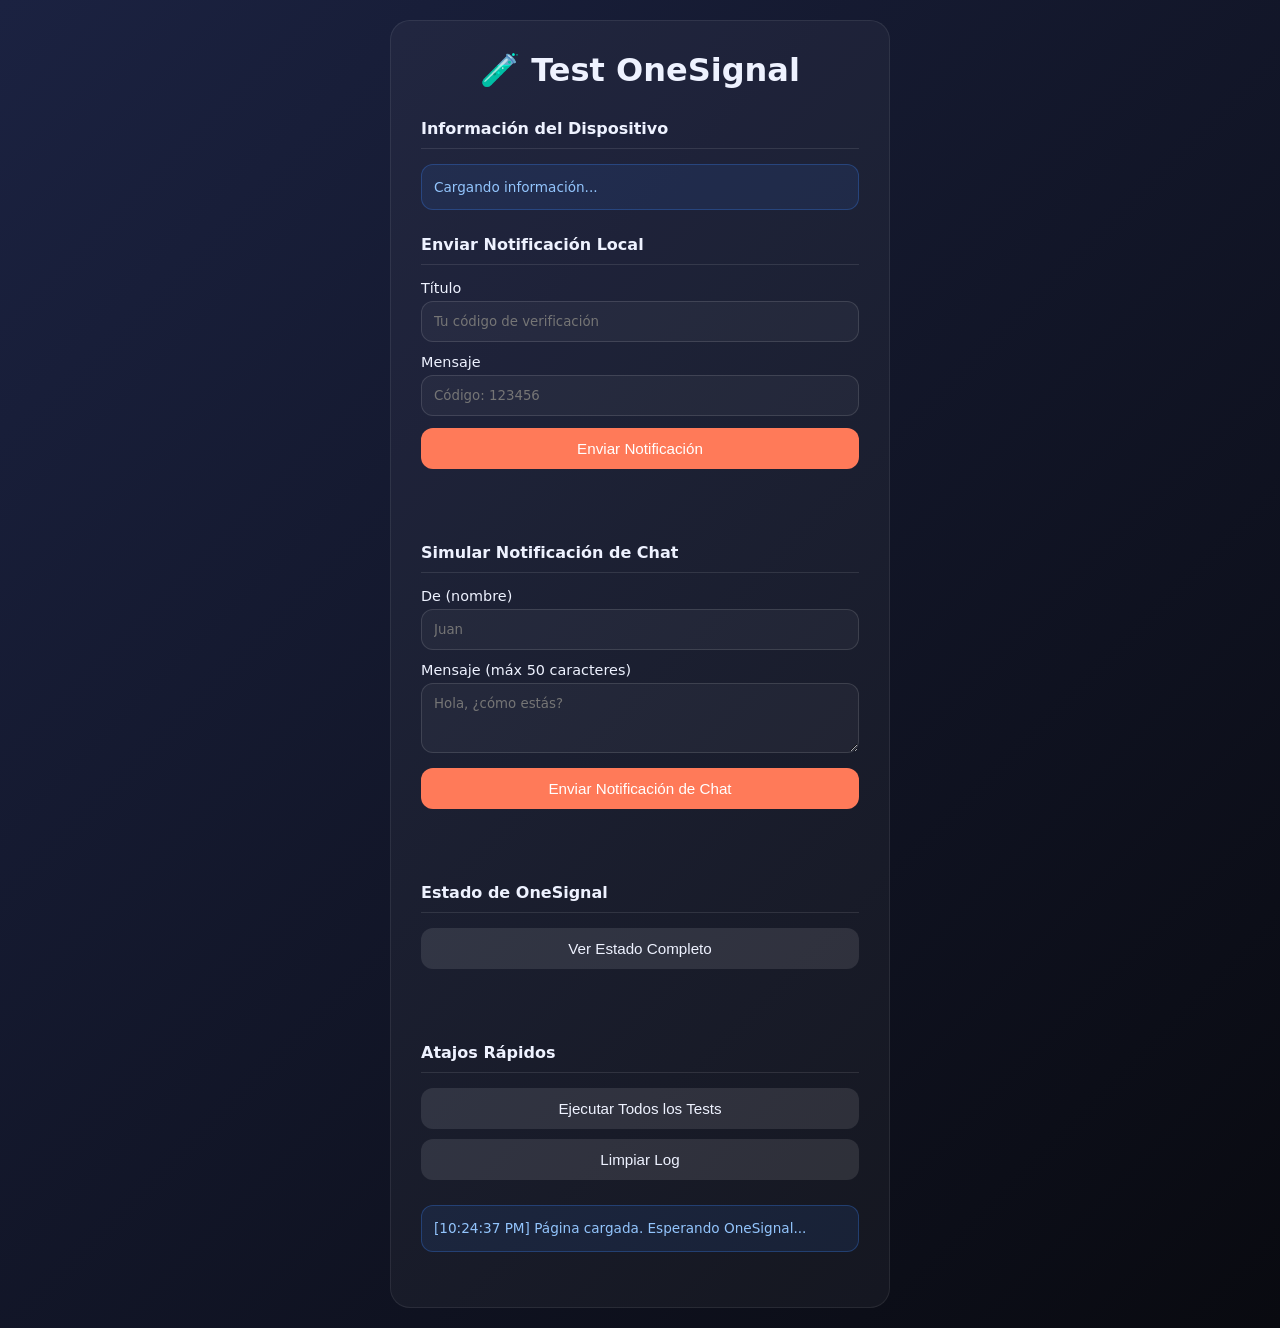
==== test-onesignal.html @ d6e918df "Add files via upload" ====
<!DOCTYPE html>
<html lang="es">
<head>
  <meta charset="UTF-8" />
  <meta name="viewport" content="width=device-width, initial-scale=1.0" />
  <title>Test OneSignal - Friendly Zapata</title>
  <style>
    * {
      box-sizing: border-box;
    }
    body {
      margin: 0;
      font-family: Inter, system-ui, sans-serif;
      background: linear-gradient(135deg, #1b2241 0%, #090a10 100%);
      color: #eef2ff;
      min-height: 100vh;
      display: flex;
      align-items: center;
      justify-content: center;
      padding: 20px;
    }
    .container {
      background: rgba(255,255,255,0.04);
      border: 1px solid rgba(255,255,255,0.08);
      border-radius: 20px;
      padding: 30px;
      max-width: 500px;
      width: 100%;
    }
    h1 {
      text-align: center;
      margin: 0 0 30px;
    }
    .section {
      margin-bottom: 25px;
    }
    .section h2 {
      font-size: 1rem;
      margin: 0 0 15px;
      border-bottom: 1px solid rgba(255,255,255,0.1);
      padding-bottom: 10px;
    }
    label {
      display: block;
      margin-bottom: 12px;
      font-size: 0.9rem;
    }
    input, textarea {
      width: 100%;
      padding: 12px;
      border-radius: 12px;
      border: 1px solid rgba(255,255,255,0.12);
      background: rgba(255,255,255,0.04);
      color: #eef2ff;
      font-family: inherit;
      margin-top: 5px;
      box-sizing: border-box;
    }
    textarea {
      resize: vertical;
      min-height: 70px;
    }
    button {
      width: 100%;
      padding: 12px;
      background: #ff7a59;
      color: white;
      border: none;
      border-radius: 12px;
      font-weight: 500;
      cursor: pointer;
      font-size: 0.95rem;
      transition: background 0.2s;
      margin-bottom: 10px;
    }
    button:hover {
      background: #ff8f73;
    }
    button.secondary {
      background: rgba(255,255,255,0.1);
      color: #eef2ff;
    }
    button.secondary:hover {
      background: rgba(255,255,255,0.15);
    }
    .status {
      padding: 12px;
      border-radius: 12px;
      font-size: 0.85rem;
      margin-top: 15px;
      line-height: 1.5;
    }
    .status.success {
      background: rgba(34, 197, 94, 0.1);
      border: 1px solid rgba(34, 197, 94, 0.3);
      color: #86efac;
    }
    .status.error {
      background: rgba(239, 68, 68, 0.1);
      border: 1px solid rgba(239, 68, 68, 0.3);
      color: #fca5a5;
    }
    .status.info {
      background: rgba(59, 130, 246, 0.1);
      border: 1px solid rgba(59, 130, 246, 0.3);
      color: #93c5fd;
    }
    code {
      background: rgba(0,0,0,0.2);
      padding: 2px 6px;
      border-radius: 4px;
      font-size: 0.85em;
      font-family: 'Courier New', monospace;
    }
  </style>
</head>
<body>
  <div class="container">
    <h1>🧪 Test OneSignal</h1>

    <div class="section">
      <h2>Información del Dispositivo</h2>
      <p id="device-info" class="status info">Cargando información...</p>
    </div>

    <div class="section">
      <h2>Enviar Notificación Local</h2>
      <label>Título
        <input type="text" id="notification-title" placeholder="Tu código de verificación" />
      </label>
      <label>Mensaje
        <input type="text" id="notification-message" placeholder="Código: 123456" />
      </label>
      <button onclick="sendLocalNotification()">Enviar Notificación</button>
      <p id="notification-result" class="status"></p>
    </div>

    <div class="section">
      <h2>Simular Notificación de Chat</h2>
      <label>De (nombre)
        <input type="text" id="chat-from" placeholder="Juan" />
      </label>
      <label>Mensaje (máx 50 caracteres)
        <textarea id="chat-message" placeholder="Hola, ¿cómo estás?"></textarea>
      </label>
      <button onclick="sendChatNotification()">Enviar Notificación de Chat</button>
      <p id="chat-result" class="status"></p>
    </div>

    <div class="section">
      <h2>Estado de OneSignal</h2>
      <button onclick="checkOneSignalStatus()" class="secondary">Ver Estado Completo</button>
      <p id="onesignal-status" class="status"></p>
    </div>

    <div class="section">
      <h2>Atajos Rápidos</h2>
      <button onclick="testAll()" class="secondary">Ejecutar Todos los Tests</button>
      <button onclick="clearLog()" class="secondary">Limpiar Log</button>
      <p id="log" class="status info" style="max-height: 200px; overflow-y: auto; white-space: pre-wrap; word-break: break-all;"></p>
    </div>
  </div>

  <script src="https://cdn.onesignal.com/sdks/web/v16/OneSignalSDK.page.js" defer></script>
  <script>
    const log = (message, type = 'info') => {
      const logEl = document.getElementById('log');
      const timestamp = new Date().toLocaleTimeString();
      logEl.textContent += `[${timestamp}] ${message}\n`;
      logEl.scrollTop = logEl.scrollHeight;
      console.log(`[${type}]`, message);
    };

    const clearLog = () => {
      document.getElementById('log').textContent = '';
    };

    window.OneSignalDeferred = window.OneSignalDeferred || [];
    OneSignalDeferred.push(async function(OneSignal) {
      try {
        log('Inicializando OneSignal...', 'info');
        await OneSignal.init({
          appId: "7119fde0-b643-4a77-8efc-124fd69ea0bd",
          allowLocalhostAsSecureOrigin: true,
          notifyButton: { enable: false },
          serviceWorkerUpdaterParam: { enabled: false },
          serviceWorkerParam: { enabled: false }
        });
        log('✓ OneSignal inicializado correctamente', 'success');
        
        try {
          const userId = await OneSignal.User.PushSubscription.id;
          log(`✓ Player ID: ${userId}`, 'success');
          updateDeviceInfo();
        } catch (e) {
          log(`⚠ No se pudo obtener Player ID: ${e.message}`, 'info');
          updateDeviceInfo();
        }
      } catch (error) {
        log(`✗ Error en inicialización: ${error.message || error}`, 'error');
        updateDeviceInfo();
      }
    });

    const updateDeviceInfo = async () => {
      const info = [];
      info.push(`Navegador: ${navigator.userAgent.split('Chrome')[0].trim()}Chrome`);
      info.push(`Plataforma: ${navigator.platform}`);
      info.push(`Notificaciones permitidas: ${Notification.permission}`);
      info.push(`Ubicación disponible: ${navigator.geolocation ? 'Sí' : 'No'}`);
      
      if (window.OneSignal && typeof window.OneSignal.User !== 'undefined') {
        try {
          const subscriptionId = await window.OneSignal.User.PushSubscription.id;
          info.push(`✓ OneSignal Subscription: ${subscriptionId || 'Conectando...'}`);
        } catch (e) {
          info.push(`OneSignal Subscription: No disponible`);
        }
      } else {
        info.push(`OneSignal: Cargando...`);
      }

      document.getElementById('device-info').textContent = info.join('\n');
    };

    const sendLocalNotification = async () => {
      const title = document.getElementById('notification-title').value || 'Notification';
      const message = document.getElementById('notification-message').value || 'Test message';
      const resultEl = document.getElementById('notification-result');

      try {
        if (Notification.permission === 'granted') {
          new Notification(title, { 
            body: message,
            icon: 'data:image/svg+xml,<svg xmlns="http://www.w3.org/2000/svg" viewBox="0 0 100 100"><circle cx="50" cy="50" r="50" fill="%23ff7a59"/><text x="50" y="60" text-anchor="middle" font-size="60" fill="white" font-weight="bold">FZ</text></svg>'
          });
          resultEl.className = 'status success';
          resultEl.textContent = `✓ Notificación enviada: "${title}"\n${message}`;
          log(`✓ Notificación local enviada: ${title}`, 'success');
        } else {
          resultEl.className = 'status error';
          resultEl.textContent = `✗ Permisos de notificación no otorgados (estado: ${Notification.permission})`;
          log(`✗ Notificaciones no permitidas`, 'error');
        }
      } catch (error) {
        resultEl.className = 'status error';
        resultEl.textContent = `✗ Error: ${error.message}`;
        log(`✗ Error al enviar notificación: ${error.message}`, 'error');
      }
    };

    const sendChatNotification = () => {
      const from = document.getElementById('chat-from').value || 'Usuario';
      const message = document.getElementById('chat-message').value || 'Te envió un mensaje';
      const resultEl = document.getElementById('chat-result');

      try {
        if (Notification.permission === 'granted') {
          const title = `Nuevo mensaje de ${from}`;
          const body = message.substring(0, 50) + (message.length > 50 ? '...' : '');
          
          new Notification(title, { 
            body: body,
            tag: 'chat',
            requireInteraction: false,
            icon: 'data:image/svg+xml,<svg xmlns="http://www.w3.org/2000/svg" viewBox="0 0 100 100"><circle cx="50" cy="50" r="50" fill="%233b82f6"/><path d="M50 30 L70 50 L70 70 L30 70 L30 50 Z" fill="white"/><circle cx="40" cy="55" r="4" fill="%233b82f6"/><circle cx="50" cy="55" r="4" fill="%233b82f6"/><circle cx="60" cy="55" r="4" fill="%233b82f6"/></svg>'
          });
          
          resultEl.className = 'status success';
          resultEl.textContent = `✓ Notificación de chat simulada\nDe: ${from}\nMensaje: ${body}`;
          log(`✓ Notificación de chat: ${title}`, 'success');
        } else {
          resultEl.className = 'status error';
          resultEl.textContent = '✗ Permisos de notificación no otorgados';
          log(`✗ Notificaciones de chat no permitidas`, 'error');
        }
      } catch (error) {
        resultEl.className = 'status error';
        resultEl.textContent = `✗ Error: ${error.message}`;
        log(`✗ Error: ${error.message}`, 'error');
      }
    };

    const checkOneSignalStatus = () => {
      const statusEl = document.getElementById('onesignal-status');
      const status = [];

      status.push(`OneSignal cargado: ${typeof window.OneSignal !== 'undefined' ? '✓ Sí' : '✗ No'}`);
      status.push(`OneSignal.User: ${typeof window.OneSignal?.User !== 'undefined' ? '✓ Disponible' : '✗ No disponible'}`);
      status.push(`Notificaciones del navegador: ${Notification.permission}`);
      status.push(`AppId configurado: 7119fde0-b643-4a77-8efc-124fd69ea0bd`);

      statusEl.className = 'status info';
      statusEl.textContent = status.join('\n');
      log(`Estado de OneSignal verificado`, 'info');
    };

    const testAll = async () => {
      clearLog();
      log('Iniciando suite de tests...', 'info');
      
      setTimeout(() => {
        checkOneSignalStatus();
        log('---', 'info');
        sendLocalNotification();
      }, 1000);
    };

    // Initialize on page load
    window.addEventListener('load', () => {
      log('Página cargada. Esperando OneSignal...', 'info');
      setTimeout(updateDeviceInfo, 2000);
    });
  </script>
</body>
</html>
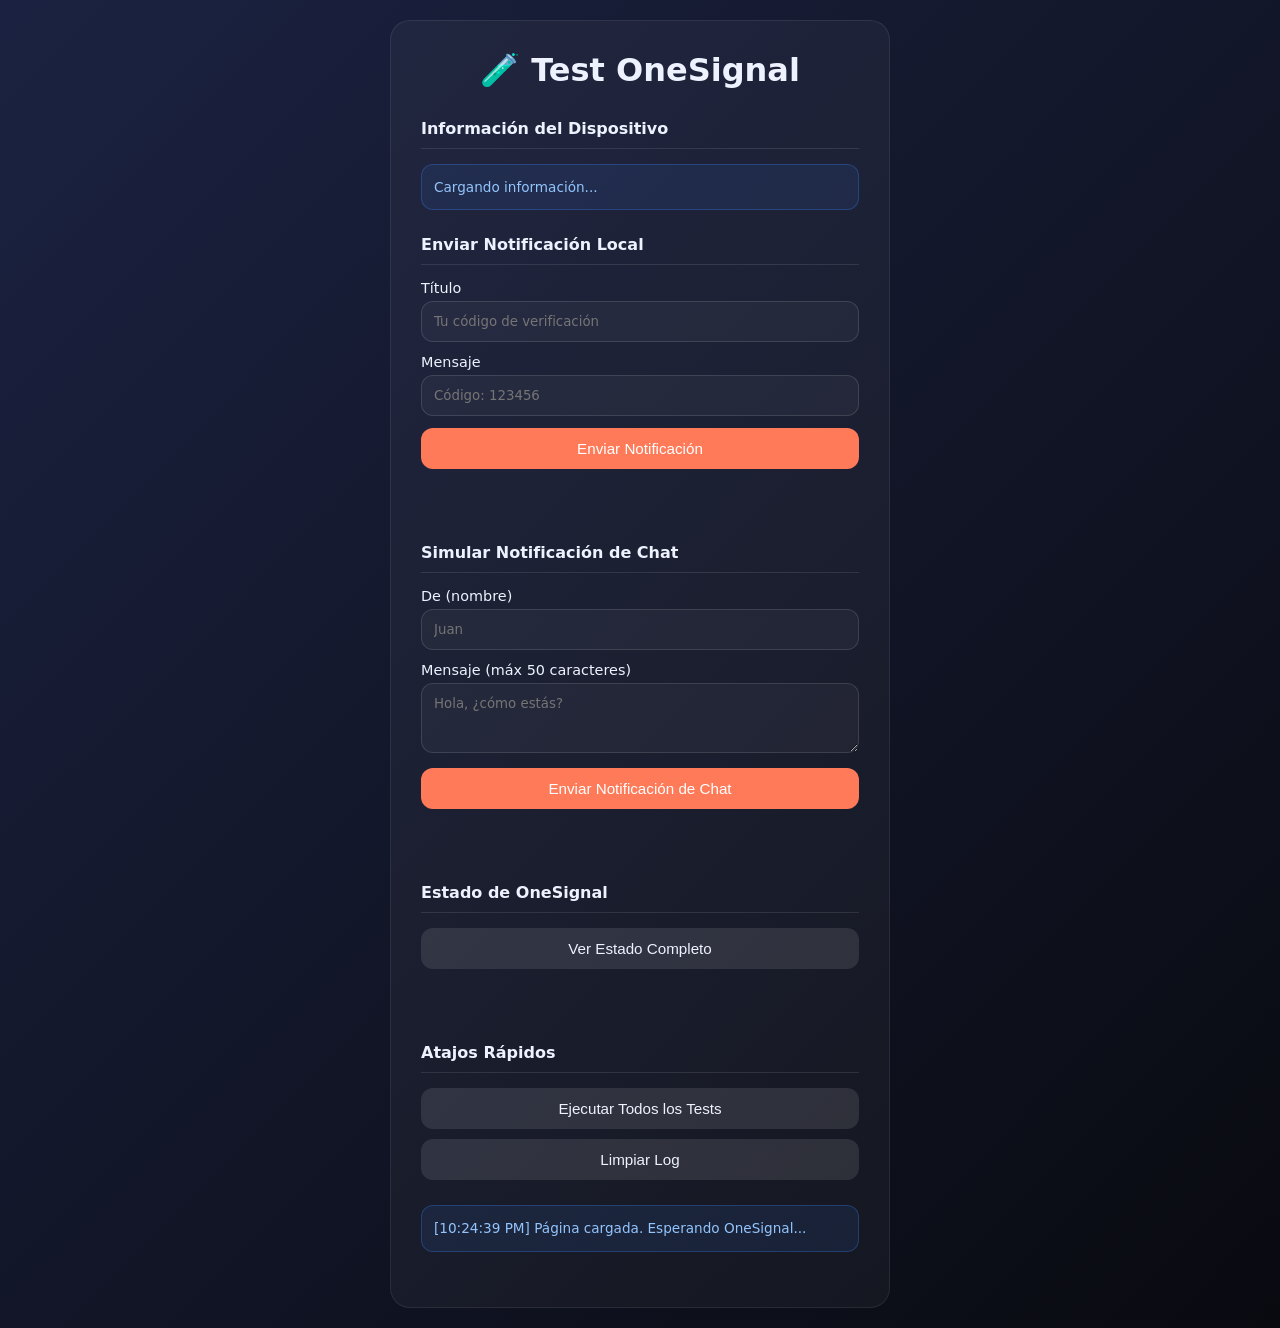
==== commit 863ee11d: "Add files via upload" ====
--- a/test-onesignal.html
+++ b/test-onesignal.html
@@ -178,10 +178,24 @@
     window.OneSignalDeferred = window.OneSignalDeferred || [];
     OneSignalDeferred.push(async function(OneSignal) {
       try {
+        window.addEventListener('error', (event) => {
+          if (event.message && event.message.includes('ServiceWorker')) {
+            event.preventDefault();
+            log('ServiceWorker error suprimido', 'info');
+          }
+        });
         log('Inicializando OneSignal...', 'info');
+        const isLocalhost = window.location.hostname === 'localhost' || window.location.hostname === '127.0.0.1';
+
+        if (isLocalhost) {
+          log('Modo desarrollo: OneSignal no disponible en localhost', 'warning');
+          log('✓ Notificaciones locales disponibles', 'success');
+          return;
+        }
+
         await OneSignal.init({
           appId: "7119fde0-b643-4a77-8efc-124fd69ea0bd",
-          allowLocalhostAsSecureOrigin: true,
+          allowLocalhostAsSecureOrigin: false,
           notifyButton: { enable: false },
           serviceWorkerUpdaterParam: { enabled: false },
           serviceWorkerParam: { enabled: false }
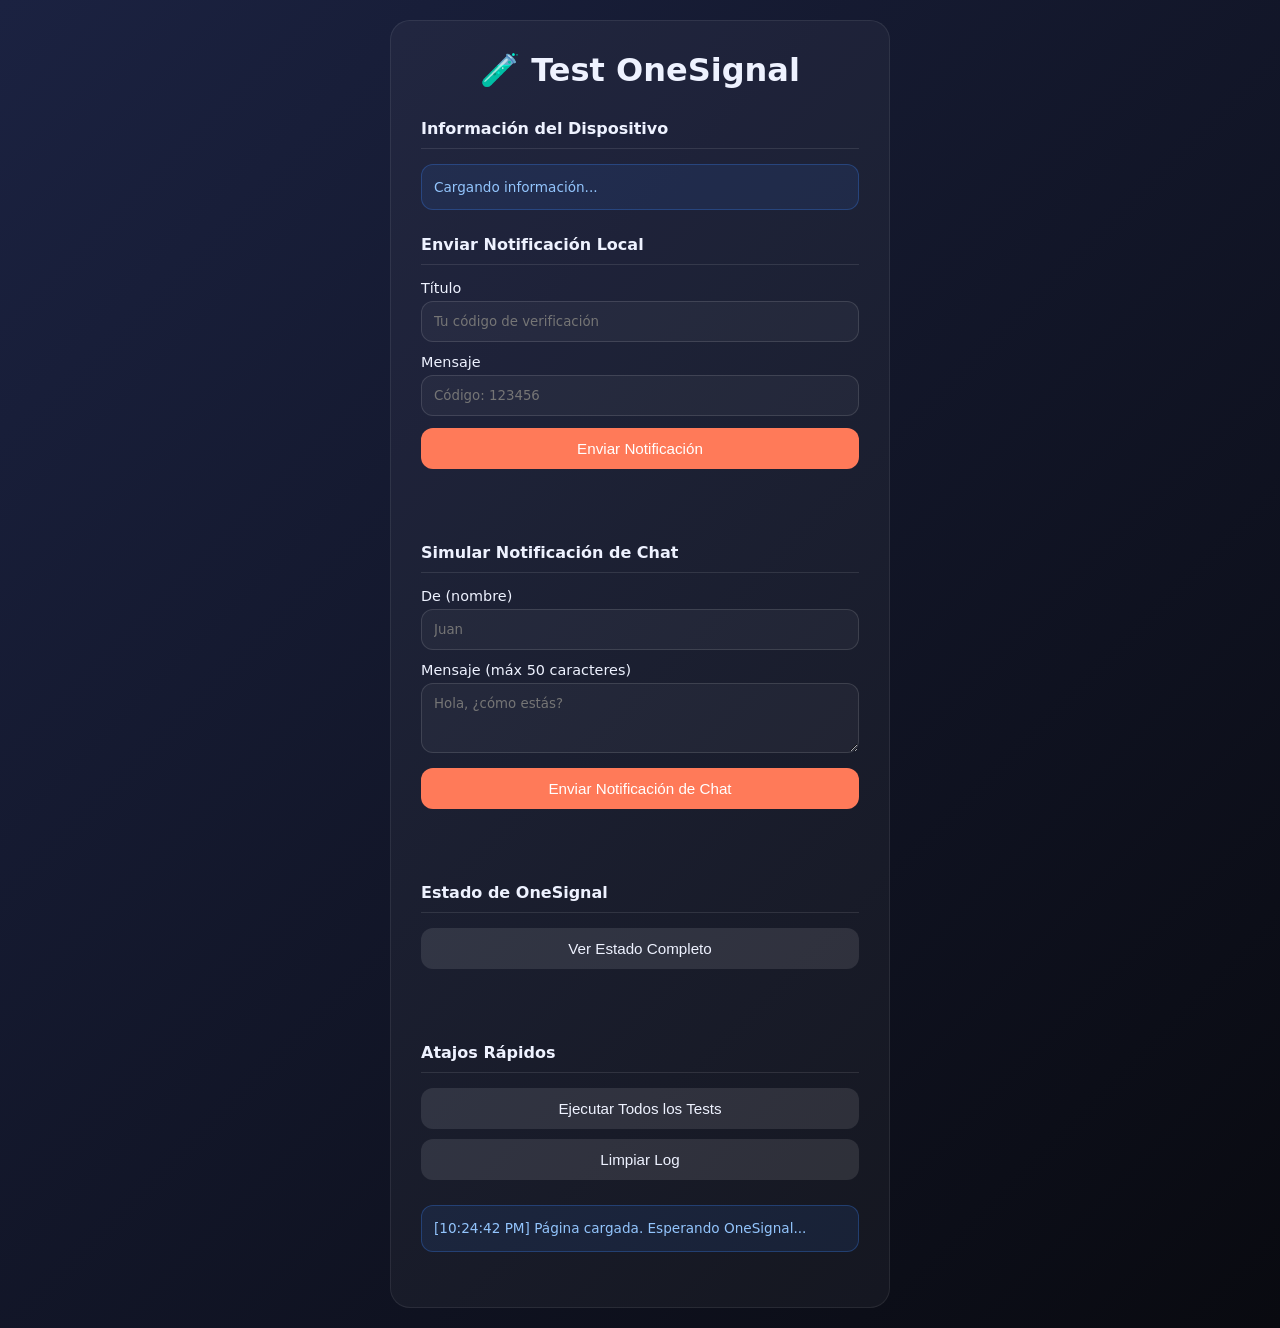
==== commit 3dd8783c: "Add files via upload" ====
--- a/test-onesignal.html
+++ b/test-onesignal.html
@@ -198,8 +198,25 @@
           allowLocalhostAsSecureOrigin: false,
           notifyButton: { enable: false },
           serviceWorkerUpdaterParam: { enabled: false },
-          serviceWorkerParam: { enabled: false }
+          serviceWorkerParam: { enabled: false },
+          autoResubscribe: true,
+          autoRegister: true,
+          promptOptions: {
+            slidedown: {
+              enabled: true,
+              autoPrompt: true,
+              actionMessage: "Te gustaría recibir notificaciones de nuevos mensajes?",
+              acceptButtonText: "Sí, activar",
+              cancelButtonText: "Ahora no"
+            }
+          }
         });
+
+        // Mostrar el prompt después de inicializar
+        setTimeout(() => {
+          OneSignal.showSlidedownPrompt();
+        }, 3000);
+
         log('✓ OneSignal inicializado correctamente', 'success');
         
         try {
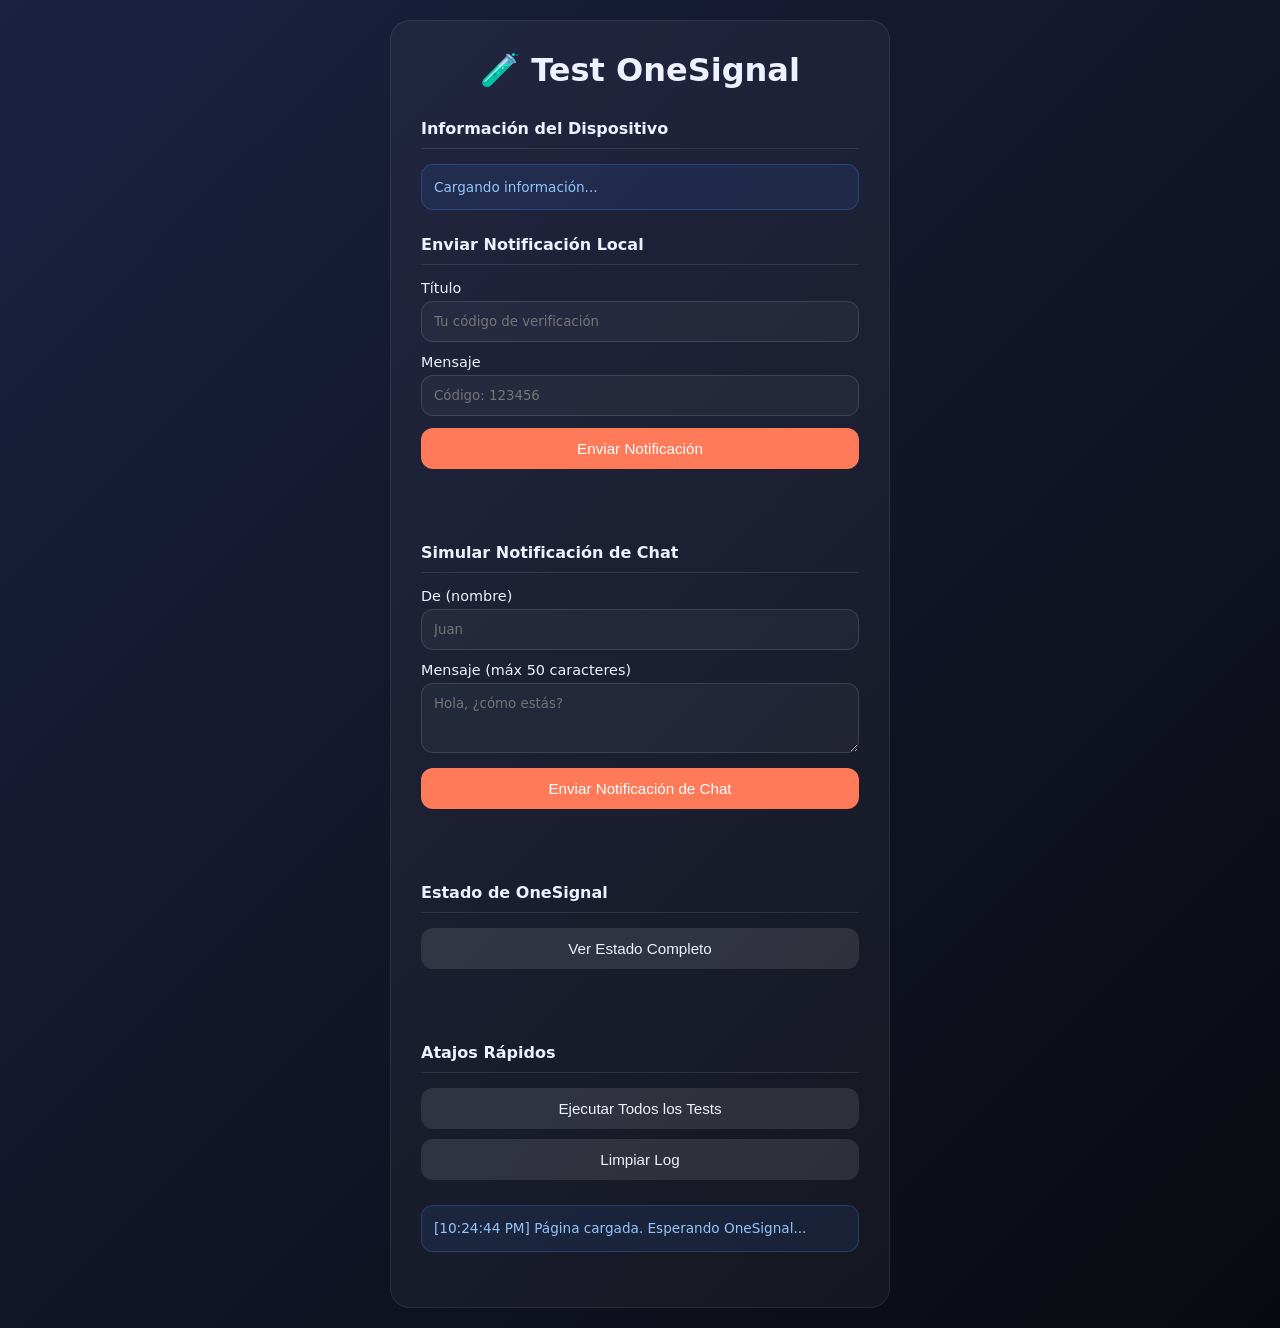
==== commit 8f07d676: "Add files via upload" ====
--- a/test-onesignal.html
+++ b/test-onesignal.html
@@ -197,8 +197,12 @@
           appId: "7119fde0-b643-4a77-8efc-124fd69ea0bd",
           allowLocalhostAsSecureOrigin: false,
           notifyButton: { enable: false },
-          serviceWorkerUpdaterParam: { enabled: false },
-          serviceWorkerParam: { enabled: false },
+          serviceWorkerUpdaterParam: { enabled: true },
+          serviceWorkerParam: {
+            enabled: true,
+            path: '/OneSignalSDKWorker.js'
+          },
+          serviceWorkerUpdaterPath: '/OneSignalSDKUpdaterWorker.js',
           autoResubscribe: true,
           autoRegister: true,
           promptOptions: {
